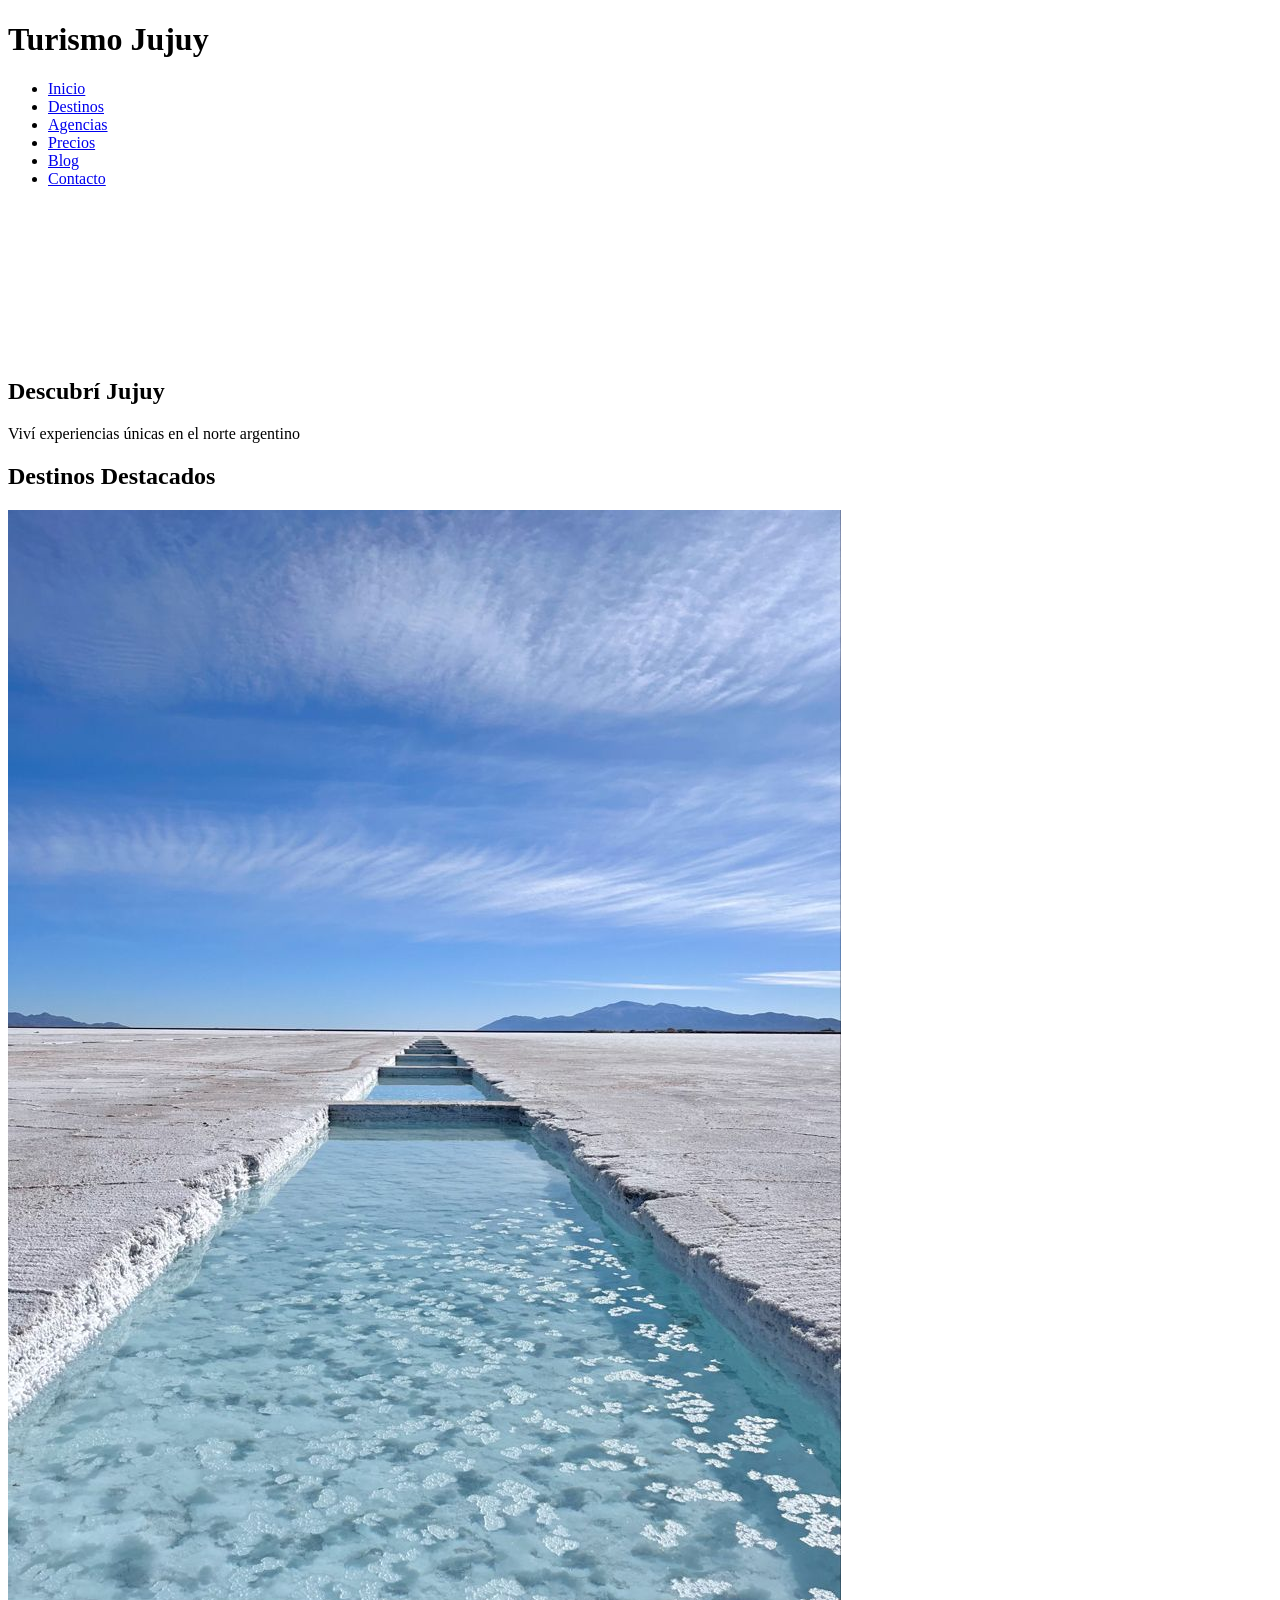
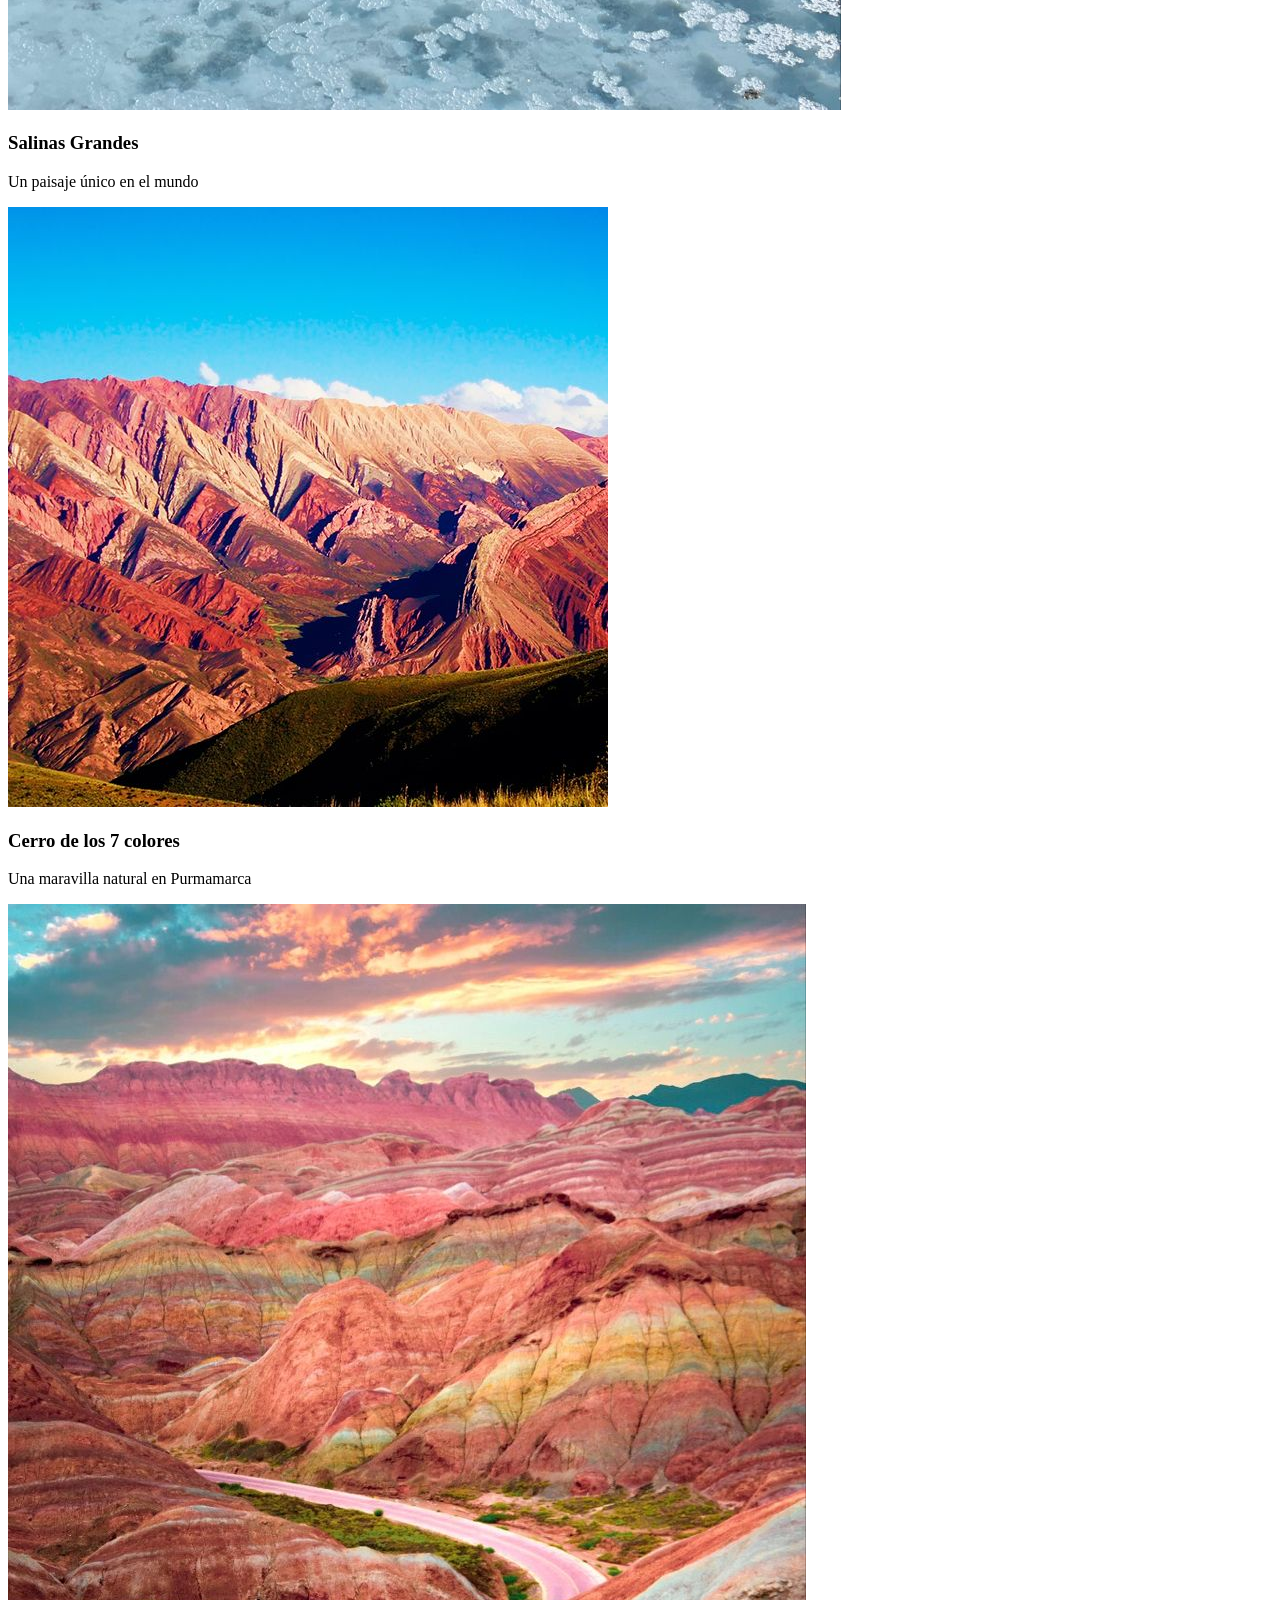
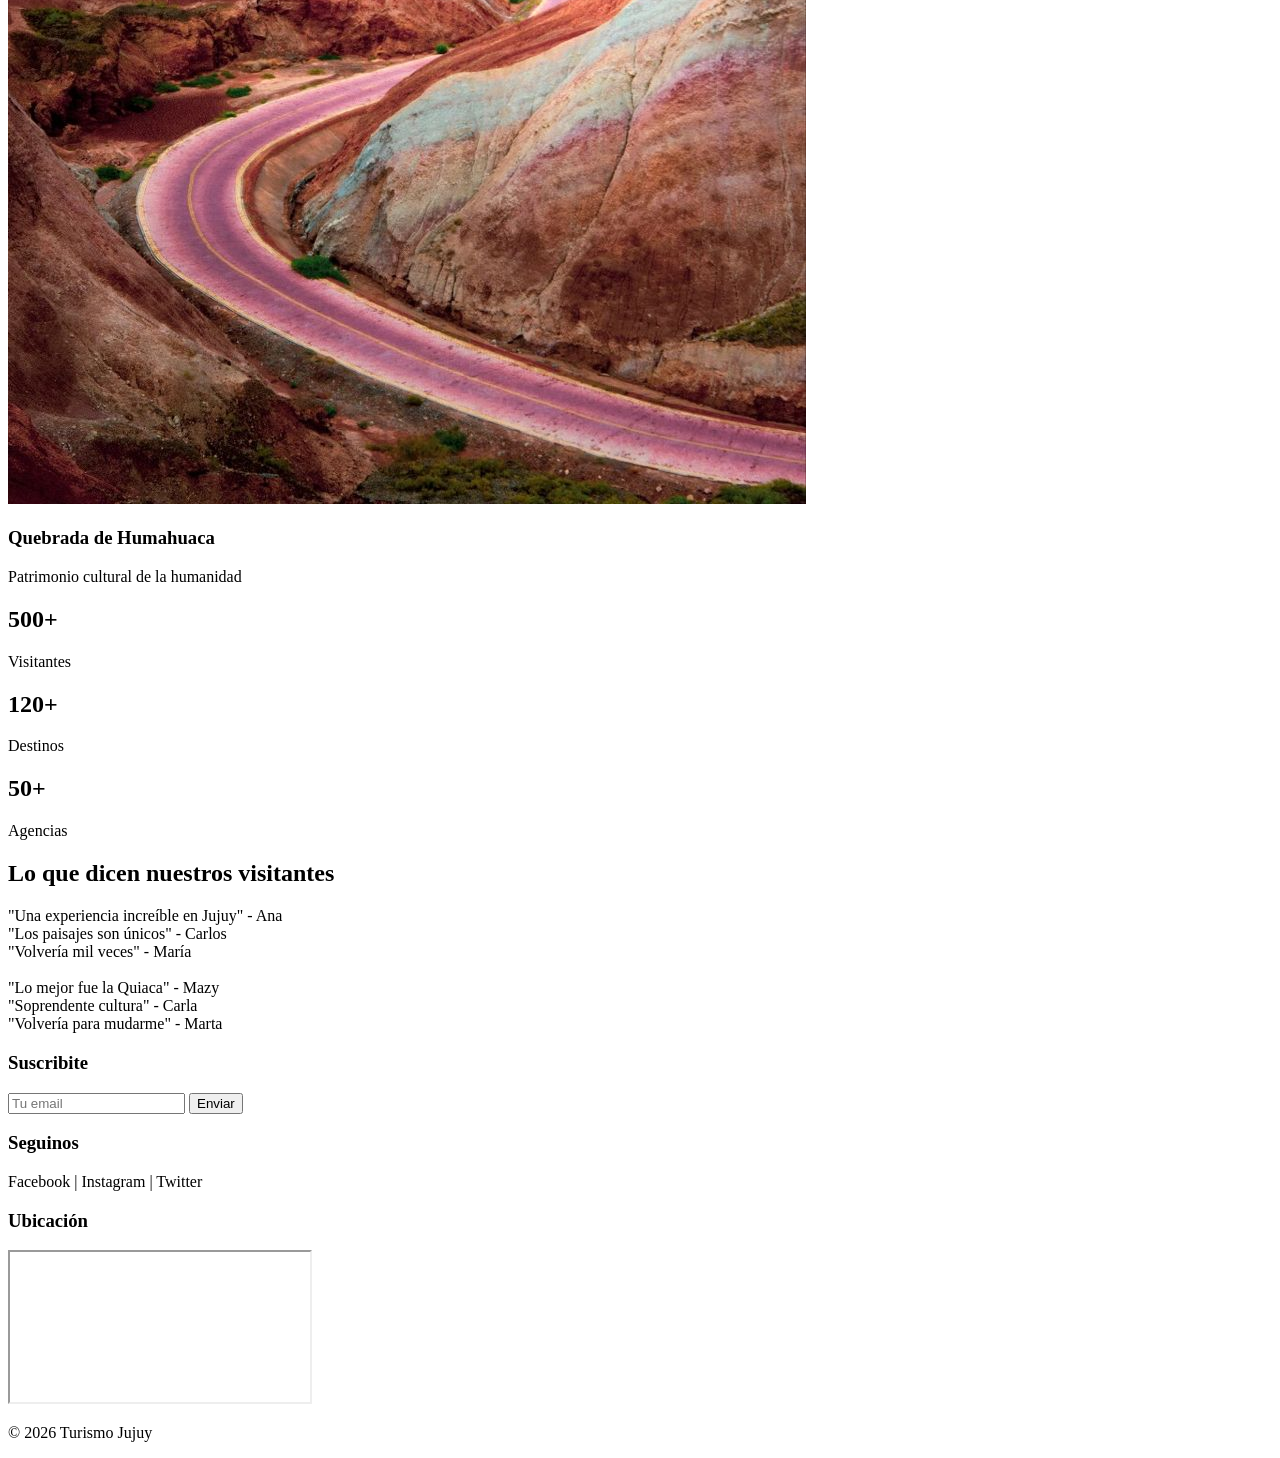
==== index.html @ 5d2788d0 "Add files via upload" ====
<!DOCTYPE html>
<html lang="es">
<head>
    <meta charset="UTF-8">
    <meta name="viewport" content="width=device-width, initial-scale=1.0">
    <title>Turismo Jujuy</title>

    <!-- CSS -->
    <link rel="stylesheet" href="cs/styles.css">
</head>
<body>

    <!-- HEADER -->
    <header>
        <h1>Turismo Jujuy</h1>

        <!-- NAV -->
        <nav>
            <ul>
                <li><a href="index.html">Inicio</a></li>
                <li><a href="destinos.html">Destinos</a></li>
                <li><a href="agencias.html">Agencias</a></li>
                <li><a href="precios.html">Precios</a></li>
                <li><a href="blog.html">Blog</a></li>
                <li><a href="contacto.html">Contacto</a></li>
            </ul>
        </nav>
    </header>

    <!-- MAIN -->
    <main>

        <!-- HERO -->
        <section class="hero">

            <!-- VIDEO -->
            <video autoplay muted loop class="video-fondo">
                <source src="assets/videos/jujuy.mp4" type="video/mp4">
            </video>
            <!-- TEXTO ENCIMA -->
            <div class="overlay">
                <h2>Descubrí Jujuy</h2>
                <p>Viví experiencias únicas en el norte argentino</p>
            </div>

        </section>

        <!-- DESTINOS DESTACADOS -->
        <section class="destinos">
            <h2>Destinos Destacados</h2>

            <div class="cards">

                <article class="card">
                    <img src="img/destinos/salinas.jpg" alt="Salinas Grandes">
                    <div class="card-content">
                        <h3>Salinas Grandes</h3>
                        <p>Un paisaje único en el mundo</p>
                    </div>
                </article>

                <article class="card">
                    <img src="img/destinos/cerro.jpg" alt="Cerro de los 7 colores">
                    <div class="card-content">
                        <h3>Cerro de los 7 colores</h3>
                        <p>Una maravilla natural en Purmamarca</p>
                    </div>
                </article>

                <article class="card">
                    <img src="img/destinos/quebrada.jpg" alt="Quebrada de Humahuaca">
                    <div class="card-content">
                        <h3>Quebrada de Humahuaca</h3>
                        <p>Patrimonio cultural de la humanidad</p>
                    </div>
                </article>

            </div>
        </section>
        <section class="contador">
            <div class="contador-item">
                <h2 class="numero">500+</h2>
                <p>Visitantes</p>
            </div>

            <div class="contador-item">
                <h2 class="numero">120+</h2>
                <p>Destinos</p>
            </div>

            <div class="contador-item">
                <h2 class="numero">50+</h2>
                <p>Agencias</p>
            </div>
        </section>
        <section class="testimonios">
            <h2>Lo que dicen nuestros visitantes</h2>

            <div class="carrusel">

                <div class="slides">
                    <div class="slide">"Una experiencia increíble en Jujuy" - Ana</div>
                    <div class="slide">"Los paisajes son únicos" - Carlos</div>
                    <div class="slide">"Volvería mil veces" - María</div>
                   
                </div> <br>
            <div class="slides">
                <div class="slide">"Lo mejor fue la Quiaca" - Mazy</div>
                <div class="slide">"Soprendente cultura" - Carla</div>
                <div class="slide">"Volvería para mudarme" - Marta</div>
            </div>

            </div>
        </section>

    </main>

    <!-- FOOTER -->
    <footer class="footer">

        <div class="footer-contenido">

            <!-- NEWSLETTER -->
            <div class="newsletter">
                <h3>Suscribite</h3>
                <form>
                    <input type="email" placeholder="Tu email" required>
                    <button type="submit">Enviar</button>
                </form>
            </div>

            <!-- REDES -->
            <div class="redes">
                <h3>Seguinos</h3>
                <p>Facebook | Instagram | Twitter</p>
            </div>

            <!-- MAPA -->
            <div class="mapa">
                <h3>Ubicación</h3>
                <iframe src="https://www.google.com/maps?q=Jujuy&output=embed"></iframe>
            </div>

        </div>

        <p class="copy">© 2026 Turismo Jujuy</p>

    </footer>

</body>
</html>
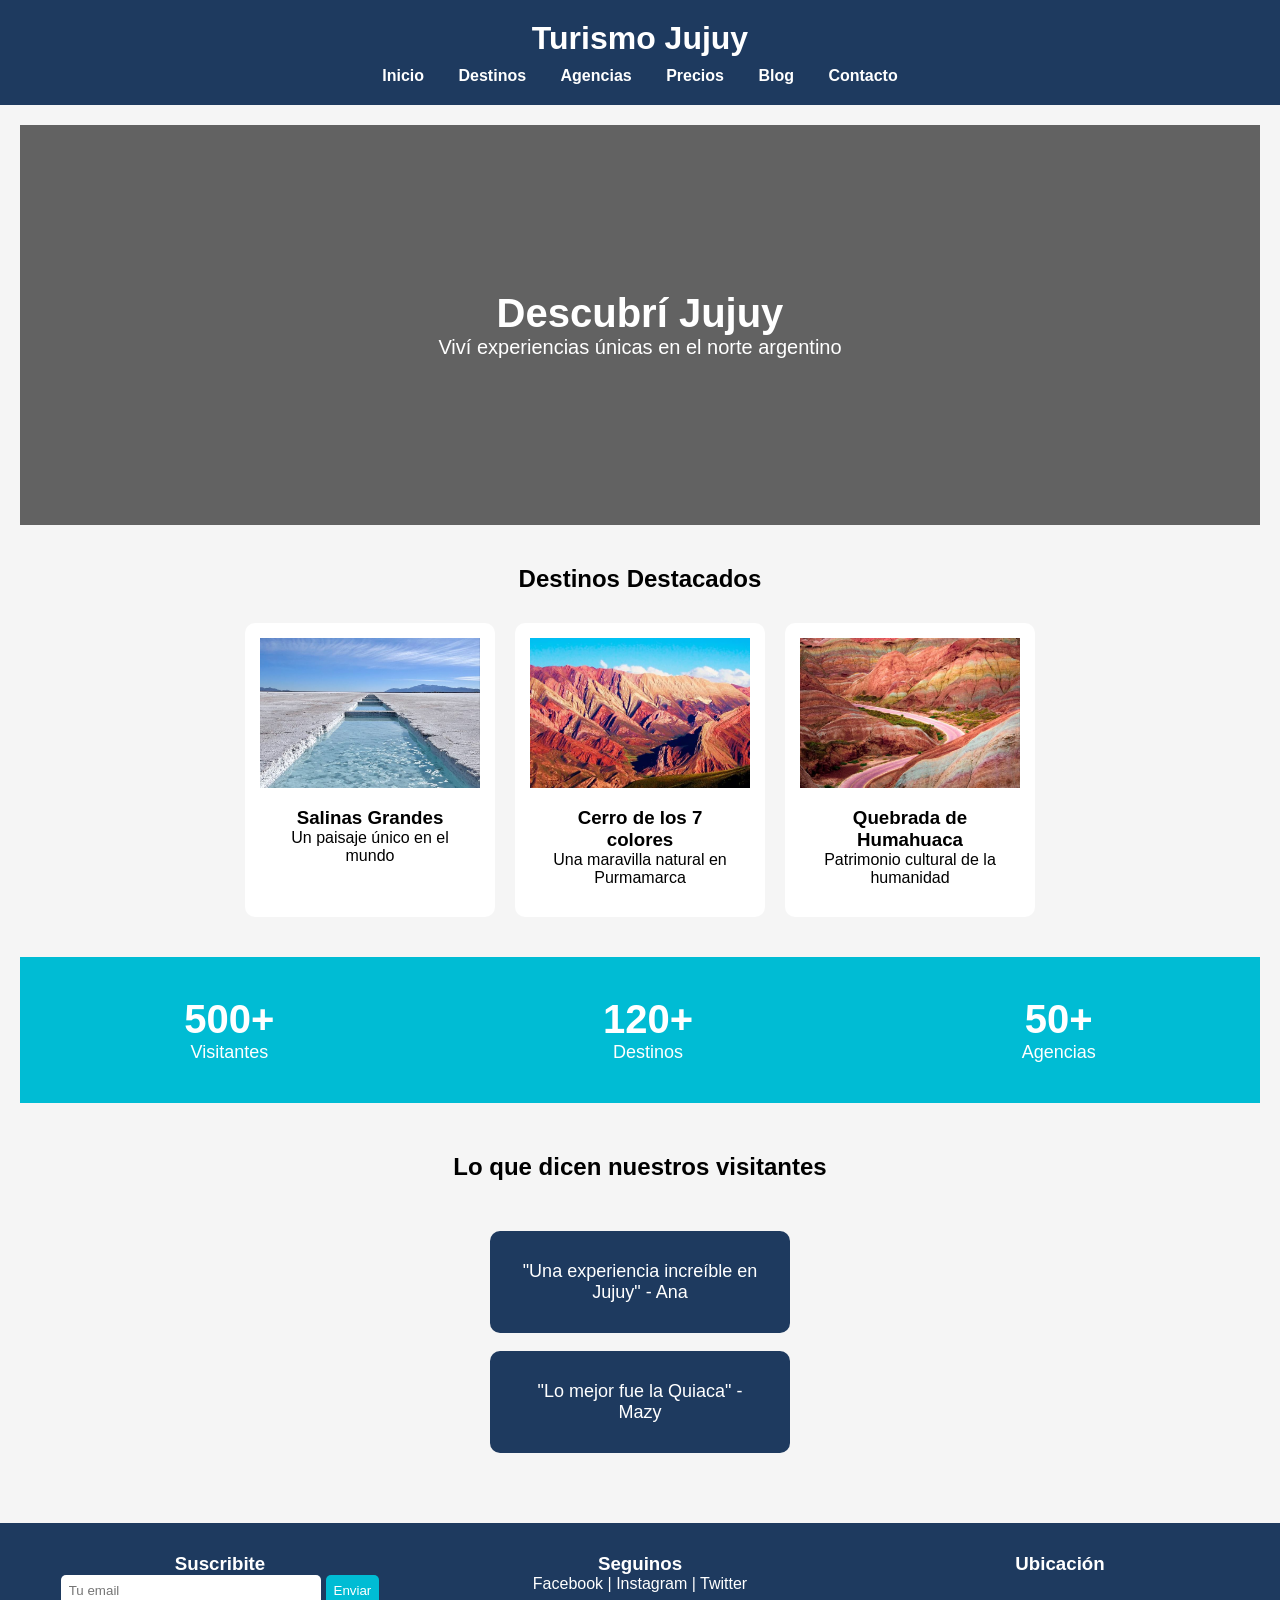
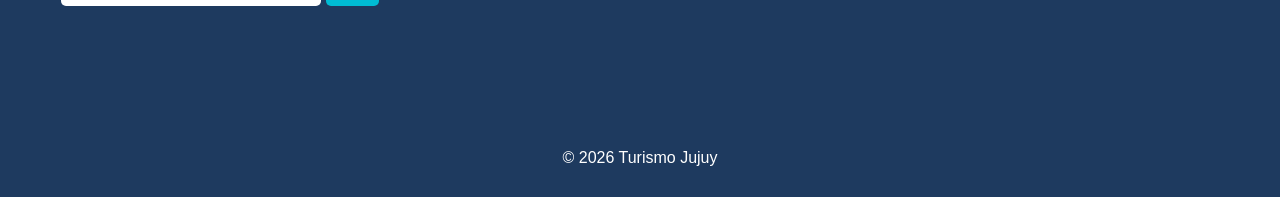
==== commit ba139e3e: "Fix HTML encoding issues in index.html" ====
--- a/index.html
+++ b/index.html
@@ -6,7 +6,7 @@
     <title>Turismo Jujuy</title>
 
     <!-- CSS -->
-    <link rel="stylesheet" href="cs/styles.css">
+    <link rel="stylesheet" href="css/styles.css">
 </head>
 <body>
 
@@ -148,4 +148,4 @@
     </footer>
 
 </body>
-</html>+</html>
--- a/css/styles.css
+++ b/css/styles.css
@@ -0,0 +1,838 @@
+/* RESET BÁSICO */
+* {
+    margin: 0;
+    padding: 0;
+    box-sizing: border-box;
+}
+
+/* BODY */
+body {
+    font-family: Arial, sans-serif;
+    background-color: #f5f5f5;
+}
+
+/* HEADER */
+header {
+    background-color: #1e3a5f;
+    color: white;
+    padding: 20px;
+    text-align: center;
+}
+
+/* NAV */
+nav ul {
+    list-style: none;
+    margin-top: 10px;
+}
+
+nav ul li {
+    display: inline-block;
+    margin: 0 15px;
+}
+
+nav ul li a {
+    text-decoration: none;
+    color: white;
+    font-weight: bold;
+}
+
+/* HOVER EN MENU */
+nav ul li a:hover {
+    color: #00bcd4;
+}
+
+/* MAIN */
+main {
+    padding: 20px;
+}
+
+/* SECCIONES */
+section {
+    margin-bottom: 40px;
+}
+
+/* TARJETAS (DESTINOS) */
+article {
+    background-color: white;
+    padding: 15px;
+    margin-top: 10px;
+    border-radius: 8px;
+}
+
+/* FOOTER */
+footer {
+    background-color: #1e3a5f;
+    color: white;
+    text-align: center;
+    padding: 15px;
+}
+
+/* HERO */
+/* HERO */
+.hero {
+    position: relative;
+    height: 400px;
+    overflow: hidden;
+}
+
+/* VIDEO DE FONDO */
+.video-fondo {
+    position: absolute;
+    top: 50%;
+    left: 50%;
+    transform: translate(-50%, -50%);
+    min-width: 100%;
+    min-height: 100%;
+    object-fit: cover;
+}
+
+/* OVERLAY */
+.overlay {
+    position: absolute;
+    top: 0;
+    left: 0;
+    width: 100%;
+    height: 100%;
+
+    background: rgba(0,0,0,0.5);
+    color: white;
+
+    display: flex;
+    flex-direction: column;
+    justify-content: center;
+    align-items: center;
+}
+
+/* TEXTO */
+.overlay h2 {
+    font-size: 40px;
+}
+
+.overlay p {
+    font-size: 20px;
+}
+
+/* DESTINOS */
+.destinos h2 {
+    text-align: center;
+    margin-bottom: 20px;
+}
+
+/* CONTENEDOR DE CARDS */
+.cards {
+    display: flex;
+    gap: 20px;
+    justify-content: center;
+}
+
+/* CARD */
+.card {
+    width: 250px;
+    background-color: white;
+    border-radius: 10px;
+    overflow: hidden;
+    transition: transform 0.3s, box-shadow 0.3s;
+}
+
+/* IMAGEN */
+.card img {
+    width: 100%;
+    height: 150px;
+    object-fit: cover;
+}
+
+/* CONTENIDO */
+.card-content {
+    padding: 15px;
+    text-align: center;
+}
+
+/* EFECTO HOVER 🔥 */
+.card:hover {
+    transform: scale(1.05);
+    box-shadow: 0px 10px 20px rgba(0, 0, 0, 0.3);
+}
+
+/* CONTADOR */
+.contador {
+    display: flex;
+    justify-content: space-around;
+    background-color: #00bcd4;
+    color: white;
+    padding: 40px 0;
+    text-align: center;
+}
+
+/* ITEMS */
+.contador-item h2 {
+    font-size: 40px;
+    animation: aparecer 2s ease-in-out;
+}
+
+.contador-item p {
+    font-size: 18px;
+}
+
+/* ANIMACIÓN */
+@keyframes aparecer {
+    from {
+        opacity: 0;
+        transform: translateY(20px);
+    }
+    to {
+        opacity: 1;
+        transform: translateY(0);
+    }
+}
+
+/* TESTIMONIOS */
+.testimonios {
+    text-align: center;
+    margin: 50px 0;
+}
+
+/* CONTENEDOR */
+.carrusel {
+    width: 300px;
+    margin: 50px auto;
+    overflow: hidden;
+}
+
+/* SLIDES */
+.slides {
+    display: flex;
+    width: 300px;
+    animation: slide 25s infinite;
+}
+
+/* CADA TESTIMONIO */
+.slide {
+    width: 100%;
+    flex-shrink: 0;
+    padding: 30px;
+    background-color: #1e3a5f;
+    color: white;
+    border-radius: 10px;
+    font-size: 18px;
+    display: flex;
+
+}
+
+/* ANIMACIÓN */
+@keyframes slide {
+    0% { transform: translateX(0); }
+    33% { transform: translateX(-100%); }
+    66% { transform: translateX(-200%); }
+    100% { transform: translateX(0); }
+}
+
+
+/* FOOTER */
+.footer {
+    background-color: #1e3a5f;
+    color: white;
+    padding: 30px 20px;
+}
+
+/* CONTENIDO */
+.footer-contenido {
+    display: flex;
+    justify-content: space-around;
+    gap: 20px;
+}
+
+/* COLUMNAS */
+.footer-contenido div {
+    width: 30%;
+}
+
+/* FORM */
+.newsletter input {
+    padding: 8px;
+    width: 70%;
+    border: none;
+    border-radius: 5px;
+}
+
+.newsletter button {
+    padding: 8px;
+    border: none;
+    background-color: #00bcd4;
+    color: white;
+    border-radius: 5px;
+    cursor: pointer;
+}
+.newsletter button:hover {
+    background-color: black;
+} 
+/* MAPA */
+.mapa iframe {
+    width: 100%;
+    height: 150px;
+    border: none;
+}
+
+/* COPY */
+.copy {
+    text-align: center;
+    margin-top: 20px;
+}
+
+/* DESTINOS */
+
+/* =========================
+   DESTINOS - FILTROS
+========================= */
+
+input[type="radio"] {
+    display: none;
+}
+
+.filtros {
+    text-align: center;
+    margin: 20px 0;
+}
+
+.filtros label {
+    margin: 0 10px;
+    cursor: pointer;
+    font-weight: bold;
+}
+
+/* =========================
+   GALERIA GRID (MASONRY)
+========================= */
+
+.galeria {
+    display: grid;
+    grid-template-columns: repeat(3, 1fr);
+    gap: 15px;
+    padding: 20px;
+}
+
+/* ITEM */
+.item {
+    position: relative;
+    overflow: hidden;
+    border-radius: 10px;
+}
+
+/* IMAGEN */
+.item img {
+    width: 100%;
+    height: 100%;
+    object-fit: cover;
+    transition: transform 0.4s ease;
+}
+
+/* OVERLAY */
+.overlay {
+    position: absolute;
+    bottom: 0;
+    width: 100%;
+    background: rgba(0, 0, 0, 0.6);
+    color: white;
+    text-align: center;
+    padding: 10px;
+    transition: background 0.3s;
+}
+
+/* HOVER ZOOM */
+.item:hover img {
+    transform: scale(1.1);
+}
+
+.item:hover .overlay {
+    background: rgba(0, 0, 0, 0.8);
+}
+
+/* =========================
+   EFECTO MASONRY
+========================= */
+
+.item:nth-child(1),
+.item:nth-child(3),
+.item:nth-child(6) {
+    grid-row: span 2;
+}
+
+/* =========================
+   FILTROS FUNCIONANDO
+========================= */
+
+#cultural:checked ~ .galeria .item:not(.cultural) {
+    display: none;
+}
+
+#naturaleza:checked ~ .galeria .item:not(.naturaleza) {
+    display: none;
+}
+
+#gastronomico:checked ~ .galeria .item:not(.gastronomico) {
+    display: none;
+}
+
+#todos:checked ~ .galeria .item {
+    display: block;
+}
+
+/* =========================
+   TABLA DE PRECIOS
+========================= */
+
+.tabla-precios {
+    padding: 20px;
+}
+
+.tabla-precios h2 {
+    text-align: center;
+    margin-bottom: 15px;
+}
+
+table {
+    width: 100%;
+    border-collapse: collapse;
+    background-color: white;
+}
+
+th, td {
+    padding: 12px;
+    border: 1px solid #ccc;
+    text-align: center;
+}
+
+th {
+    background-color: #1e3a5f;
+    color: white;
+}
+
+/* HOVER EN FILAS */
+tr:hover {
+    background-color: #f1f1f1;
+}
+
+.tabla-contenedor {
+    overflow-x: auto;
+}
+@media (max-width: 600px) {
+    table {
+        font-size: 12px;
+    }
+}
+
+
+/* Agencias */
+/* CONTENEDOR */
+.agencias {
+    display: flex;
+    justify-content: center;
+    gap: 30px;
+    margin: 40px;
+}
+
+/* CARD */
+.card-agencia {
+    width: 200px;
+    height: 250px;
+    perspective: 1000px;
+}
+
+/* INTERIOR */
+.card-inner {
+    width: 100%;
+    height: 100%;
+    position: relative;
+    transform-style: preserve-3d;
+    transition: transform 0.6s;
+}
+
+/* EFECTO FLIP 🔥 */
+.card-agencia:hover .card-inner {
+    transform: rotateY(180deg);
+}
+
+/* CARAS */
+.card-front,
+.card-back {
+    position: absolute;
+    width: 100%;
+    height: 100%;
+    backface-visibility: hidden;
+    border-radius: 10px;
+
+    display: flex;
+    justify-content: center;
+    align-items: center;
+    text-align: center;
+}
+
+/* FRENTE */
+.card-front {
+    background-color: #00bcd4;
+    color: white;
+}
+
+/* ATRÁS */
+.card-back {
+    background-color: #1e3a5f;
+    color: white;
+    transform: rotateY(180deg);
+    flex-direction: column;
+}
+
+/* ESTRELLAS */
+.estrellas {
+    margin-top: 10px;
+    font-size: 20px;
+    color: gold;
+    animation: brillo 1.5s infinite alternate;
+}
+
+/* ANIMACIÓN */
+@keyframes brillo {
+    from {
+        opacity: 0.5;
+    }
+    to {
+        opacity: 1;
+    }
+}
+
+
+
+
+/*Contacto*/ 
+/* =========================
+   FORMULARIO
+========================= */
+
+.formulario {
+    display: flex;
+    flex-direction: column;
+    width: 300px;
+    margin: 40px auto;
+    gap: 10px;
+}
+
+.formulario input,
+.formulario textarea {
+    padding: 10px;
+    border: 2px solid #ccc;
+    border-radius: 5px;
+    transition: 0.3s;
+}
+
+/* FOCUS */
+.formulario input:focus,
+.formulario textarea:focus {
+    border-color: #00bcd4;
+    outline: none;
+}
+
+/* VALIDACIÓN */
+input:valid, textarea:valid {
+    border-color: green;
+}
+
+input:invalid, textarea:invalid {
+    border-color: red;
+}
+
+/* BOTÓN */
+button {
+    padding: 10px;
+    background-color: #00bcd4;
+    color: white;
+    border: none;
+    border-radius: 5px;
+    cursor: pointer;
+}
+
+/* =========================
+   SPINNER
+========================= */
+
+.spinner {
+    display: none;
+    width: 30px;
+    height: 30px;
+    border: 4px solid #ccc;
+    border-top: 4px solid #00bcd4;
+    border-radius: 50%;
+    margin: 10px auto;
+    animation: girar 1s linear infinite;
+}
+
+@keyframes girar {
+    from { transform: rotate(0deg); }
+    to { transform: rotate(360deg); }
+}
+
+/* =========================
+   MODAL
+========================= */
+
+.modal {
+    display: none;
+    position: fixed;
+    top: 0;
+    left: 0;
+    width: 100%;
+    height: 100%;
+
+    background: rgba(0,0,0,0.6);
+
+    justify-content: center;
+    align-items: center;
+}
+
+.modal-contenido {
+    background: white;
+    padding: 20px;
+    border-radius: 10px;
+    text-align: center;
+}
+
+
+
+
+/* TABLA */
+.tabla-precios {
+    padding: 20px;
+}
+
+.tabla-precios h2 {
+    text-align: center;
+    margin-bottom: 15px;
+}
+
+table {
+    width: 100%;
+    border-collapse: collapse;
+    background: white;
+}
+
+th, td {
+    padding: 12px;
+    border: 1px solid #ccc;
+    text-align: center;
+}
+
+th {
+    background-color: #1e3a5f;
+    color: white;
+}
+
+/* HOVER */
+tr:hover {
+    background-color: #f1f1f1;
+}
+
+/* =========================
+   TOOLTIP 
+========================= */
+
+.tooltip {
+    position: relative;
+    cursor: pointer;
+    font-weight: bold;
+}
+
+/* TEXTO OCULTO */
+.tooltip-text {
+    display: none;
+    position: absolute;
+    background-color: black;
+    color: white;
+    padding: 5px;
+    border-radius: 5px;
+
+    top: -30px;
+    left: 50%;
+    transform: translateX(-50%);
+}
+
+/* MOSTRAR */
+.tooltip:hover .tooltip-text {
+    display: block;
+}
+
+
+/*BLOGGG*/
+
+/* =========================
+   CONTENEDOR GENERAL
+========================= */
+
+.contenedor-blog {
+    width: 90%;
+    margin: auto;
+}
+
+/* =========================
+   TAGS / FILTROS
+========================= */
+
+input[type="radio"] {
+    display: none;
+}
+
+.tags {
+    text-align: center;
+    margin: 20px;
+}
+
+.tags label {
+    background: #eee;
+    padding: 8px 15px;
+    border-radius: 20px;
+    margin: 5px;
+    cursor: pointer;
+    transition: 0.3s;
+    font-weight: bold;
+}
+
+.tags label:hover {
+    background: #00bcd4;
+    color: white;
+}
+
+/* =========================
+   GRID NEWSPAPER
+========================= */
+
+.grid-blog {
+    display: grid;
+    grid-template-columns: 2fr 1fr;
+    gap: 15px;
+}
+
+/* POSTS */
+.post {
+    background: white;
+    border-radius: 10px;
+    overflow: hidden;
+    display: flex;
+    flex-direction: column;
+    box-shadow: 0 0 10px rgba(0,0,0,0.1);
+    transition: 0.3s;
+}
+
+/* EFECTO HOVER */
+.post:hover {
+    transform: scale(1.02);
+}
+
+/* IMÁGENES */
+.post img {
+    width: 100%;
+    height: 150px;
+    object-fit: cover;
+}
+.post {
+    display: flex;
+    flex-direction: column;
+    justify-content: flex-start;
+}
+/* TEXTO */
+.post h3 {
+    padding: 5px 10px;
+}
+
+.post p {
+    padding: 0 10px 10px;
+     font-size: 14px;
+}
+
+/* POST DESTACADO */
+.post.grande {
+    grid-row: span 2;
+}
+.post.grande img {
+    height: 250px;
+}
+
+/* =========================
+   FILTROS FUNCIONANDO
+========================= */
+
+#naturaleza:checked ~ .grid-blog .post:not(.naturaleza) {
+    display: none;
+}
+
+#cultura:checked ~ .grid-blog .post:not(.cultura) {
+    display: none;
+}
+
+/* =========================
+   COMENTARIOS
+========================= */
+
+.comentarios {
+    padding: 20px;
+}
+
+.comentario {
+    display: flex;
+    align-items: center;
+    margin: 15px 0;
+}
+
+/* TEXTO COMENTARIO */
+.contenido strong {
+    display: block;
+}
+
+/* =========================
+   AVATAR CON PSEUDO-ELEMENTOS 🔥
+========================= */
+
+.avatar {
+    width: 40px;
+    height: 40px;
+    background: #00bcd4;
+    border-radius: 50%;
+    position: relative;
+    margin-right: 10px;
+}
+
+/* CABEZA */
+.avatar::before {
+    content: "";
+    width: 12px;
+    height: 12px;
+    background: white;
+    border-radius: 50%;
+    position: absolute;
+    top: 8px;
+    left: 50%;
+    transform: translateX(-50%);
+}
+
+/* CUERPO */
+.avatar::after {
+    content: "";
+    width: 20px;
+    height: 10px;
+    background: white;
+    border-radius: 10px;
+    position: absolute;
+    bottom: 6px;
+    left: 50%;
+    transform: translateX(-50%);
+}
+
+/* =========================
+   SCROLL REVEAL
+========================= */
+
+.reveal {
+    opacity: 0;
+    transform: translateY(40px);
+    transition: 0.6s;
+}
+
+.reveal.activo {
+    opacity: 1;
+    transform: translateY(0);
+}
